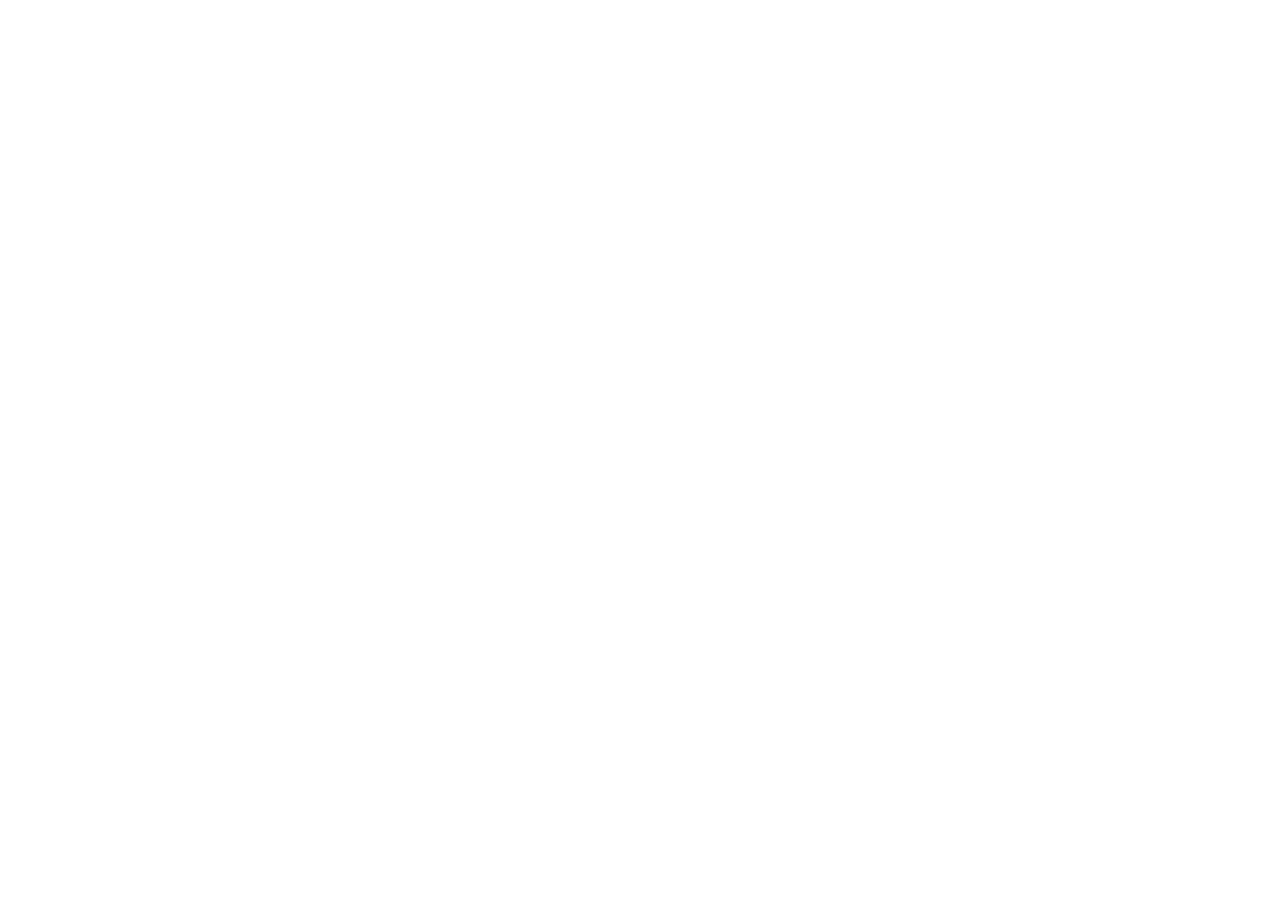
==== index.html @ 6c572596 "Initial commit" ====
<!DOCTYPE html>
<html lang="en">

<head>
    <meta charset="UTF-8">
    <meta name="viewport" content="width=device-width, initial-scale=1.0">
    <title>Scratch Off Feature</title>
    <link rel="stylesheet" href="./main.css">
</head>

<body>

</body>

</html>
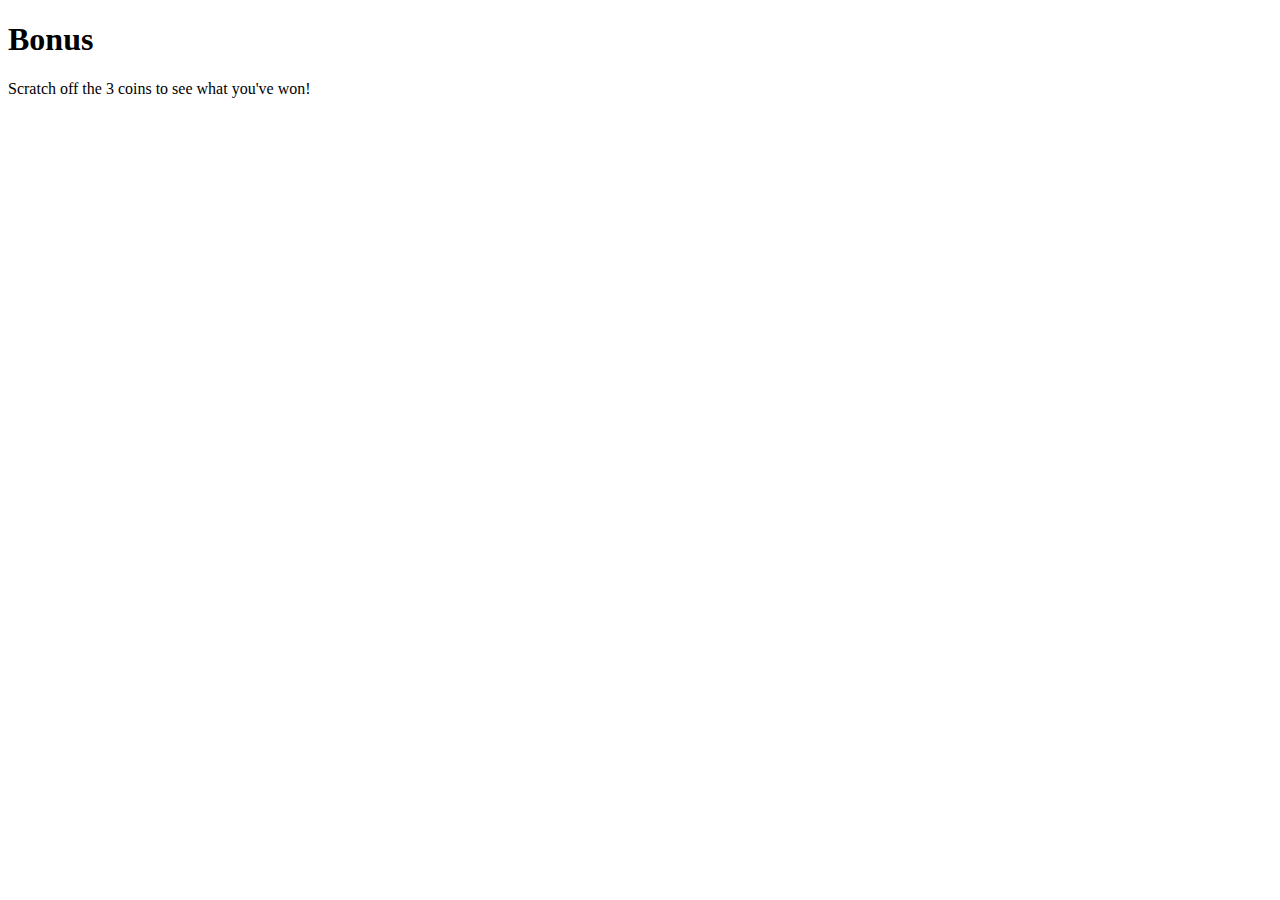
==== commit 4ccea90a: "Added content to DOM" ====
--- a/index.html
+++ b/index.html
@@ -9,7 +9,13 @@
 </head>
 
 <body>
-
+    <h1>Bonus</h1>
+    <p>Scratch off the 3 coins to see what you've won!</p>
+    <div class="coins">
+        <div class="coin"></div>
+        <div class="coin"></div>
+        <div class="coin"></div>
+    </div>
 </body>
 
 </html>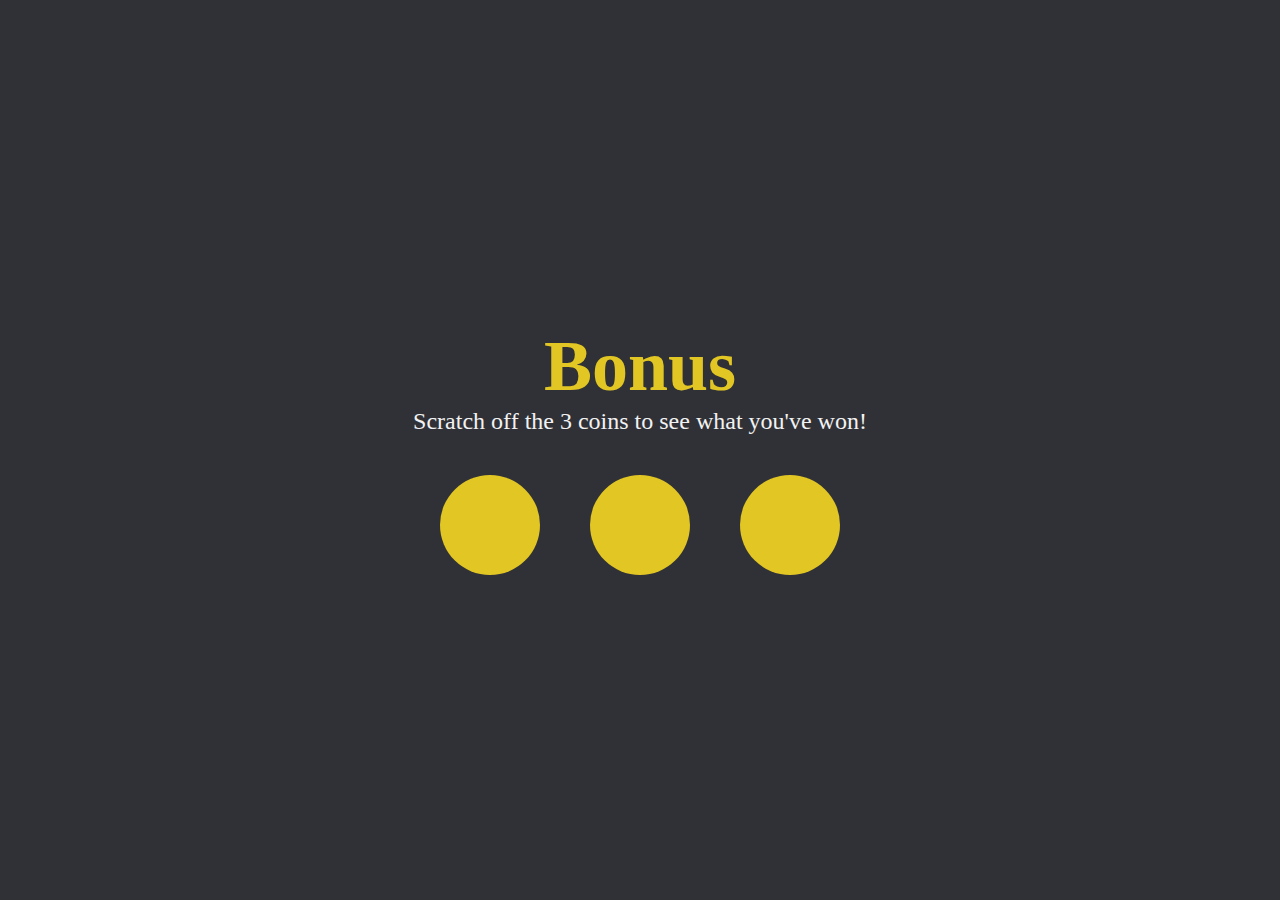
==== commit 7db15cff: "Added mouse event listeners to create an illusion of scratching off the coins" ====
--- a/index.html
+++ b/index.html
@@ -18,4 +18,24 @@
     </div>
 </body>
 
+<script>
+    const coins = document.querySelectorAll('.coin');
+    let isDown = false;
+
+    coins.forEach(coin => coin.addEventListener('mousedown', () => isDown = true));
+
+    coins.forEach(coin => coin.addEventListener('mousemove', function (e) {
+        if (isDown === false) return;
+        const span = document.createElement('span');
+        span.classList.add('scratch');
+        span.style.left = e.offsetX + 'px';
+        span.style.top = e.offsetY + 'px';
+        this.appendChild(span);
+    }))
+
+    document.addEventListener('mouseup', () => {
+        isDown = false;
+    })
+</script>
+
 </html>--- a/main.css
+++ b/main.css
@@ -0,0 +1,59 @@
+* {
+    padding: 0;
+    margin: 0;
+    box-sizing: border-box;
+}
+
+body {
+    height: 100vh;
+    width: 100%;
+    background-color: rgb(48, 49, 54);
+    display: flex;
+    flex-direction: column;
+    align-items: center;
+    justify-content: center;
+}
+
+h1 {
+    font-size: 72px;
+    color: #e2c624;
+}
+
+p {
+    font-size: 24px;
+    color: #f2f2f2;
+}
+
+.coins {
+    width: 400px;
+    min-height: 100px;
+    margin-top: 40px;
+    display: flex;
+    justify-content: space-between;
+}
+
+.coin {
+    height: 100px;
+    width: 100px;
+    border-radius: 50px;
+    /* border: 2px solid #756719; */
+    background-color: #e2c624;
+    overflow: hidden;
+    background-blend-mode: difference;
+    background-size: 100px 100px;
+    position: relative;
+}
+
+.scratch {
+    display: block;
+    position: absolute;
+    width: 20px;
+    height: 20px;
+    background-image: url("https://www.iconexperience.com/_img/v_collection_png/256x256/shadow/gold_bars.png");
+    background-size: 100px 100px;
+    /* background-repeat: no-repeat; */
+    background-attachment: fixed;
+    background-position: center;
+    pointer-events: none;
+    border-radius: 10px;
+}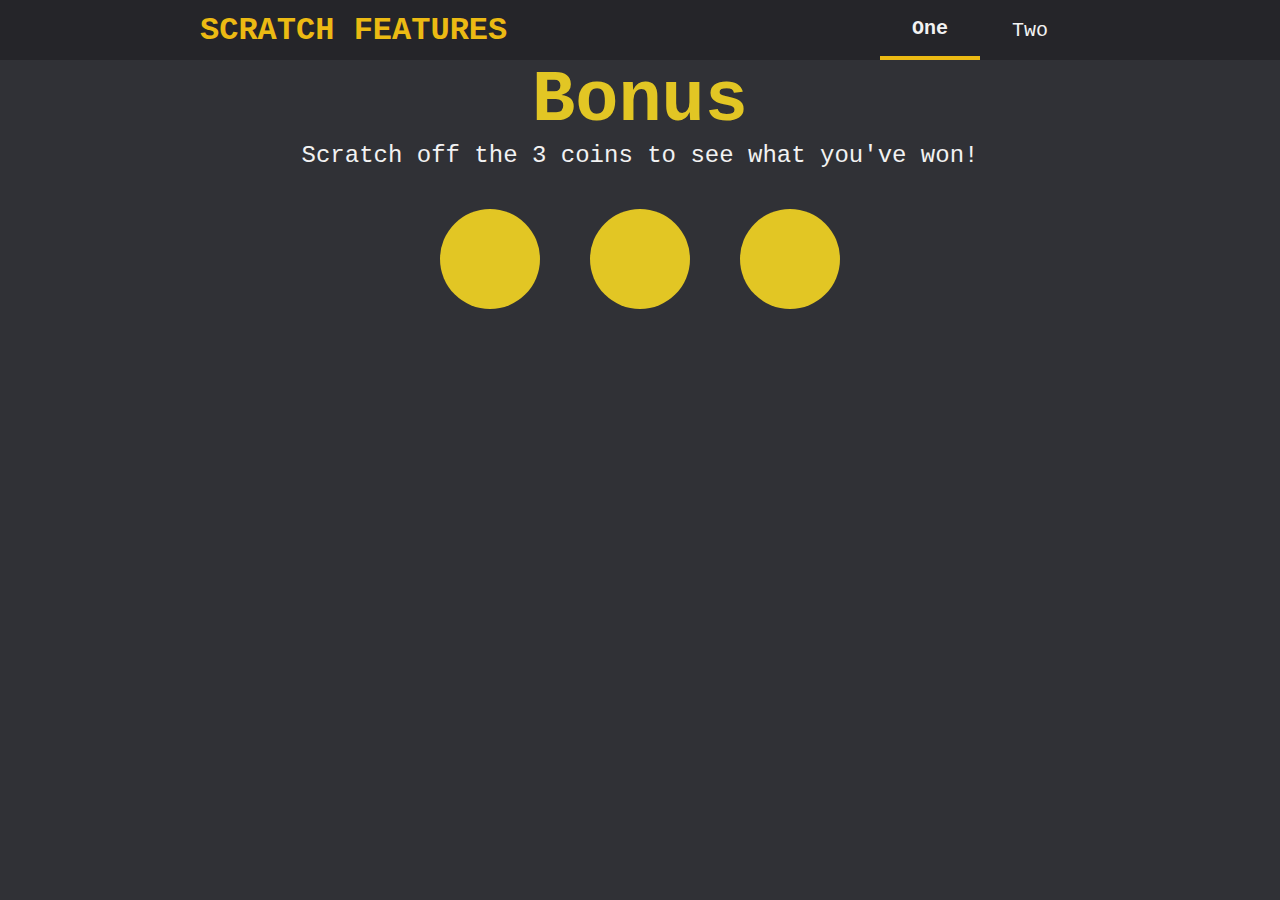
==== commit 5ba72480: "Added a new page and a header" ====
--- a/index.html
+++ b/index.html
@@ -5,37 +5,70 @@
     <meta charset="UTF-8">
     <meta name="viewport" content="width=device-width, initial-scale=1.0">
     <title>Scratch Off Feature</title>
-    <link rel="stylesheet" href="./main.css">
+    <link rel="stylesheet" href="./css/header.css">
+    <link rel="stylesheet" href="./css/main.css">
 </head>
 
 <body>
-    <h1>Bonus</h1>
-    <p>Scratch off the 3 coins to see what you've won!</p>
-    <div class="coins">
-        <div class="coin"></div>
-        <div class="coin"></div>
-        <div class="coin"></div>
-    </div>
+    <header>
+        <div class="logo">Scratch Features</div>
+        <nav>
+            <ul>
+                <li class="active"><a href="#">One</a></li>
+                <li><a href="./page2.html">Two</a></li>
+            </ul>
+        </nav>
+    </header>
+
+    <section>
+        <h1>Bonus</h1>
+        <p>Scratch off the 3 coins to see what you've won!</p>
+        <div class="coins">
+            <div class="coin1">
+                <!-- <span class="scratch"></span> -->
+            </div>
+            <div class="coin2"></div>
+            <div class="coin3"></div>
+        </div>
+    </section>
 </body>
 
 <script>
-    const coins = document.querySelectorAll('.coin');
     let isDown = false;
 
-    coins.forEach(coin => coin.addEventListener('mousedown', () => isDown = true));
-
-    coins.forEach(coin => coin.addEventListener('mousemove', function (e) {
+    // Coin 1
+    const coin1 = document.querySelector('.coin1');
+    coin1.addEventListener('mousemove', function (e) {
         if (isDown === false) return;
         const span = document.createElement('span');
-        span.classList.add('scratch');
+        span.classList.add('scratch1');
         span.style.left = e.offsetX + 'px';
         span.style.top = e.offsetY + 'px';
         this.appendChild(span);
-    }))
+    });
+    // Coin 2
+    const coin2 = document.querySelector('.coin2');
+    coin2.addEventListener('mousemove', function (e) {
+        if (isDown === false) return;
+        const span = document.createElement('span');
+        span.classList.add('scratch2');
+        span.style.left = e.offsetX + 'px';
+        span.style.top = e.offsetY + 'px';
+        this.appendChild(span);
+    });
+    // Coin 3
+    const coin3 = document.querySelector('.coin3');
+    coin3.addEventListener('mousemove', function (e) {
+        if (isDown === false) return;
+        const span = document.createElement('span');
+        span.classList.add('scratch3');
+        span.style.left = e.offsetX + 'px';
+        span.style.top = e.offsetY + 'px';
+        this.appendChild(span);
+    });
 
-    document.addEventListener('mouseup', () => {
-        isDown = false;
-    })
+    document.addEventListener('mouseup', () => isDown = false);
+    document.addEventListener('mousedown', () => isDown = true);
 </script>
 
 </html>--- a/css/header.css
+++ b/css/header.css
@@ -0,0 +1,69 @@
+* {
+    padding: 0;
+    margin: 0;
+    box-sizing: border-box;
+}
+
+:root {
+    --main-color:  #ecba13;
+}
+
+body {
+    min-height: 100vh;
+    width: 100%;
+    background-color: rgb(48, 49, 54);
+    font-family: 'Courier New', Courier, monospace;
+}
+
+header {
+    height: 60px;
+    width: 100%;
+    background-color: rgb(37, 37, 41);
+    display: flex;
+    justify-content: space-between;
+    align-items: center;
+    padding: 0 200px;
+}
+
+header .logo {
+    font-size: 32px;
+    font-weight: bold;
+    color: var(--main-color);
+    text-transform: uppercase;
+}
+
+nav {
+    height: 100%;
+}
+
+nav ul {
+    list-style-type: none;
+    margin: 0;
+    padding: 0;
+    height: 100%;
+}
+
+nav ul li {
+    float: left;
+    height: 100%;
+    width: 100px;
+}
+
+nav ul li a {
+    display: block;
+    height: 100%;
+    width: 100%;
+    color: #f2f2f2;
+    text-align: center;
+    text-decoration: none;
+    display: flex;
+    align-items: center;
+    justify-content: center;
+    font-size: 20px;
+}
+
+nav ul li.active {
+    border-bottom: 4px solid var(--main-color);
+    font-weight: bold;
+    color: var(--main-color);
+}--- a/css/main.css
+++ b/css/main.css
@@ -0,0 +1,67 @@
+section {
+    height: 100%;
+    width: 100%;
+    display: flex;
+    flex-direction: column;
+    align-items: center;
+    justify-content: center;
+}
+
+h1 {
+    font-size: 72px;
+    color: #e2c624;
+}
+
+p {
+    font-size: 24px;
+    color: #f2f2f2;
+}
+
+.coins {
+    width: 400px;
+    min-height: 100px;
+    margin-top: 40px;
+    display: flex;
+    justify-content: space-between;
+}
+
+.coin1,
+.coin2,
+.coin3 {
+    height: 100px;
+    width: 100px;
+    border-radius: 50px;
+    /* border: 2px solid #756719; */
+    background-color: #e2c624;
+    overflow: hidden;
+    /* background-blend-mode: difference; */
+    /* background-size: 100px 100px; */
+    position: relative;
+}
+
+.scratch1,
+.scratch2,
+.scratch3 {
+    display: block;
+    position: absolute;
+    width: 20px;
+    height: 20px;
+    background-size: 100px 100px;
+    /* background-repeat: no-repeat; */
+    background-attachment: fixed;
+    background-position: center;
+    pointer-events: none;
+    border-radius: 10px;
+}
+
+.scratch1 {
+    background-image: url("https://www.iconexperience.com/_img/v_collection_png/256x256/shadow/gold_bars.png");
+}
+
+.scratch2 {
+    background-image: url("https://www.iconexperience.com/_img/v_collection_png/256x256/shadow/gold_bars.png");
+}
+
+.scratch3 {
+    background-image: url("https://images-na.ssl-images-amazon.com/images/I/61V2cX4JqGL.png");
+}